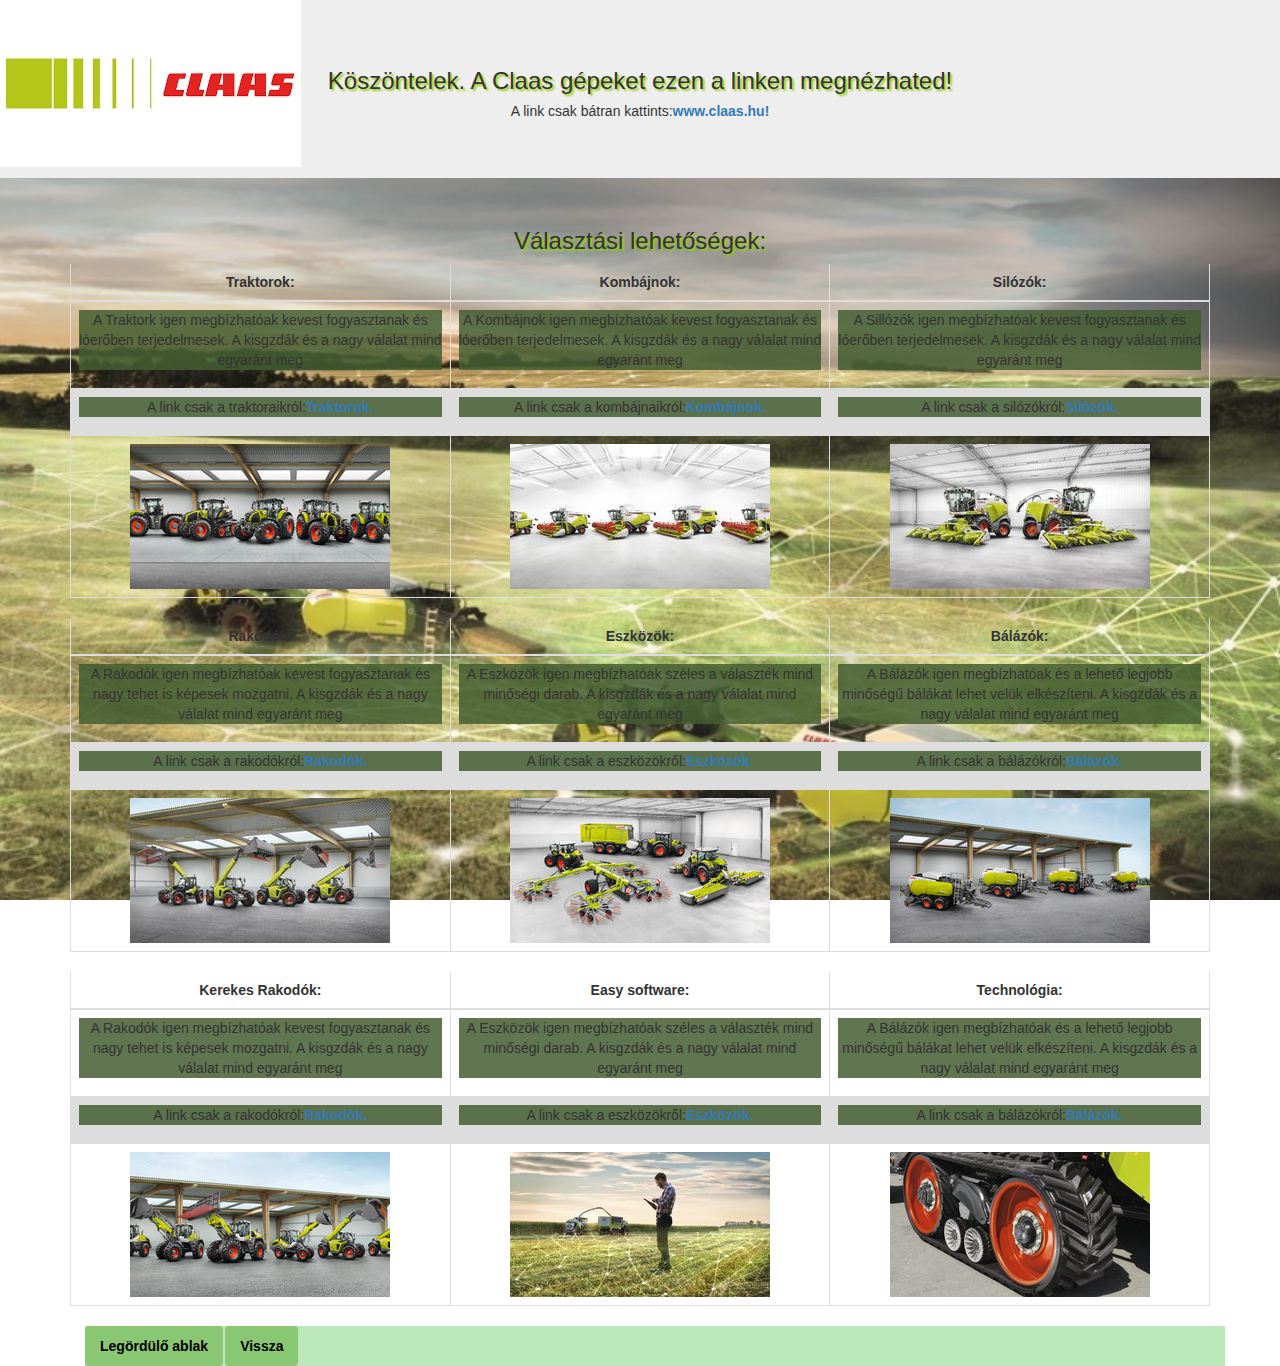
==== Claas.html @ 0a00a59c "mg" ====
<!DOCTYPE html>
<html lang="HUN">
<head>
  <title>Claas.com</title>
  <meta charset="utf-8">
  <meta name="viewport" content="width=device-width, initial-scale=1">
  <link rel="stylesheet" href="claas.css">
  <link rel="stylesheet" href="https://maxcdn.bootstrapcdn.com/bootstrap/3.4.1/css/bootstrap.min.css">
  <script src="https://ajax.googleapis.com/ajax/libs/jquery/3.5.1/jquery.min.js"></script>
  <script src="https://maxcdn.bootstrapcdn.com/bootstrap/3.4.1/js/bootstrap.min.js"></script>
  <script src="https://cdn.jsdelivr.net/npm/jquery@3.5.1/dist/jquery.slim.min.js"></script>
  <script src="https://cdn.jsdelivr.net/npm/popper.js@1.16.1/dist/umd/popper.min.js"></script>
  <script src="https://cdn.jsdelivr.net/npm/bootstrap@4.6.1/dist/js/bootstrap.bundle.min.js"></script>
  <style>
    table {
      font-family: arial, sans-serif;
      border-collapse: collapse;
      width: 10cm;
      height: 5cm;
    }
    
    td, th {
      border: 1px solid #dddddd;
      text-align: center;
      padding: 8px;
    }
    
    tr:nth-child(even) {
      background-color: #dddddd;
    }
  </style>
</head>

<body>

  <header>
    <div id="werni" class="jumbotron text-center">
      <h3>Köszöntelek. A Claas gépeket ezen a linken megnézhated!</h3>
      <h5>A link csak bátran kattints:<a href="https://www.claas.hu/">www.claas.hu!</a> </h5> 
    </div>
  </header>
  <div class="container">

      <table class="table">
      <div>
        <h3>Választási lehetőségek:</h3>
      
        <thead>
          <tr>
            <th>Traktorok:</th>
            <th>Kombájnok:</th>
            <th>Silózók:</th>
          </tr>
        </thead>
        <tbody>
          <tr>
            <td class="col-sm-4">
              <p>A Traktork igen megbízhatóak kevest fogyasztanak és lóerőben terjedelmesek. A kisgzdák és a nagy válalat mind egyaránt meg </p>
            </td>
            <td class="col-sm-4">
              <p>A Kombájnok igen megbízhatóak kevest fogyasztanak és lóerőben terjedelmesek. A kisgzdák és a nagy válalat mind egyaránt meg </p>
            </td>
            <td class="col-sm-4">
              <p>A Sillózók igen megbízhatóak kevest fogyasztanak és lóerőben terjedelmesek. A kisgzdák és a nagy válalat mind egyaránt meg </p>
            </td>
      
          </tr>
          <tr>
            <td><p>A link csak a traktoraikról:<a href="https://axial.claas.com/gepek/gepek/traktorok">Traktorok.</a></p></td>
            <td><p>A link csak a kombájnaikról:<a href="https://www.claas.hu/gepek/gepek/kombajn">Kombájnok.</a></p></td>
            <td><p>A link csak a silózókról:<a href="https://axial.claas.com/gepek/gepek/silozok">Silózók.</a></p></td>
          </tr>
          <tr>
            <td><img src="picture/tkrt.jpg"></td>
            <td><img src="picture/kmbn.jpg"></td>
            <td><img src="picture/slzk.jpg"></td>
          </tr>
        </tbody>
      </table>
      <table class="table">
      
        <thead>
          <tr>
            <th>Rakodók:</th>
            <th>Eszközök:</th>
            <th>Bálázók:</th>
          </tr>
        </thead>
        <tbody>
          <tr>
            <td class="col-sm-4">
              <p>A Rakodók igen megbízhatóak kevest fogyasztanak és nagy tehet is képesek mozgatni. A kisgzdák és a nagy válalat mind egyaránt meg </p>
            </td>
            <td class="col-sm-4">
              <p>A Eszközök igen megbízhatóak széles a választék mind minőségi darab. A kisgzdák és a nagy válalat mind egyaránt meg </p>
            </td>
            <td class="col-sm-4">
              <p>A Bálázók igen megbízhatóak és a lehető legjobb minőségű bálákat lehet velük elkészíteni. A kisgzdák és a nagy válalat mind egyaránt meg </p>
            </td>
      
          </tr>
          <tr>
            <td><p>A link csak a rakodókról:<a href="https://www.claas.hu/gepek/gepek/teleszkopos-rakodok">Rakodók.</a></p></td>
            <td><p>A link csak a eszközökről:<a href="https://axial.claas.com/gepek/gepek/szalastakarmany-betakaritogepek">Eszközök.</a></p></td>
            <td><p>A link csak a bálázókról:<a href="https://axial.claas.com/gepek/gepek/balazok">Bálázók.</a></p></td>
          </tr>
          <tr>
            <td><img src="picture/rkdk.jpg"></td>
            <td><img src="picture/szkz.jpg"></td>
            <td><img src="picture/blzk.jpg"></td>
          </tr>
        </tbody>
      </table>
      
      <table class="table">
      
        <thead>
          <tr>
            <th>Kerekes Rakodók:</th>
            <th>Easy software:</th>
            <th>Technológia:</th>
          </tr>
        </thead>
        <tbody>
          <tr>
            <td class="col-sm-4">
              <p>A Rakodók igen megbízhatóak kevest fogyasztanak és nagy tehet is képesek mozgatni. A kisgzdák és a nagy válalat mind egyaránt meg </p>
            </td>
            <td class="col-sm-4">
              <p>A Eszközök igen megbízhatóak széles a választék mind minőségi darab. A kisgzdák és a nagy válalat mind egyaránt meg </p>
            </td>
            <td class="col-sm-4">
              <p>A Bálázók igen megbízhatóak és a lehető legjobb minőségű bálákat lehet velük elkészíteni. A kisgzdák és a nagy válalat mind egyaránt meg </p>
            </td>
          
          </tr>
          <tr>
            <td><p>A link csak a rakodókról:<a href="https://axial.claas.com/gepek/gepek/kerekes-rakodok">Rakodók.</a></p></td>
            <td><p>A link csak a eszközökről:<a href="https://www.special.claas.com/cl-pw-hu/gepek/easy-2018">Eszközök.</a></p></td>
            <td><p>A link csak a bálázókról:<a href="https://www.claas.hu/gepek/gepek/technologiak">Bálázók.</a></p></td>
          </tr>
          <tr>
            <td><img src="picture/krks.jpg"></td>
            <td><img src="picture/sysw.jpg"></td>
            <td><img src="picture/tchn.jpg"></td>
          </tr>
        </tbody>
      </table>
          
      <div class="container">
        <ul class="nav nav-pills">
          <li class="nav-item dropdown">
            <a class="nav-link dropdown-toggle" data-toggle="dropdown" href="#">Legördülő ablak</a>
              <div class="dropdown-menu">
                <a class="dropdown-item" href="Claas.html">Claas</a>
                <a class="dropdown-item" href="Grimme.html">Grimme</a>
              </div>
          </li>
          <li class="nav-item">
            <a class="nav-link" href="index.html">Vissza</a>
          </li>
        </ul>
      </div>
    </div>  
  </div>  

</body>
</html>
---- claas.css ----
body{
    font-family: arial;
    font-size: 100%;
    color: #050404;
    background: url('picture/gepek.jpg');
    background-repeat: no-repeat;
    background-attachment: fixed;
    background-size: 100% 100%;
}

header{
    background-color: aliceblue;
}

div#werni{
    background-image: url('picture/Claaslogo.jpg');
    background-repeat: no-repeat;
}

div.dropdown{
    border-color: greenyellow;
    color:rgba(115, 149, 33, 0.931)
}

p{
    background-color: rgba(66, 92, 49, 0.842);
    
}

h3{
    font-family: "trecbuchet MS";
    text-align: center;
    text-shadow: 2px 2px 2px rgb(150, 207, 16);
}
ul{
    background-size: 20px;
    background-color: #bce7bb;
    background-attachment: fixed;
    color: azure;
    font-weight: bold;
}

a.nav-link.dropdown-toggle{
    color: black;
    font-size: 100%;
    font-weight: bolder;
    background: #84c36be5;
}
a.nav-link{
    color: black;
    font-size: 100%;
    font-weight: bolder;
    background: #84c36be5;
}

a.nav-item.dropdown{
    color:black;
    font-size: 80%;
    background: white;
    padding-bottom: 5px;
}

a.nav-pills{
    background: snow;
    background-attachment: fixed;
    font-weight: bold;
}

a.active{
    background: grey;
    background-attachment: fixed;
    font-weight: 5px;
}
a.dropdown-item{
    color: black;
    padding: 2.5px 15px;
}

div.dropdown-menu.show{
    background: white;
    color: black;
    font-size: 10px arial;
    margin: 1.25px 0px 0px;
    padding: 5px 0px;
}

a:hover{
    background: grey;
    background-attachment: fixed;
    font-weight: 5px;
}

a{
    color: white;
    font-weight: bolder;
    text-decoration: solid;
}
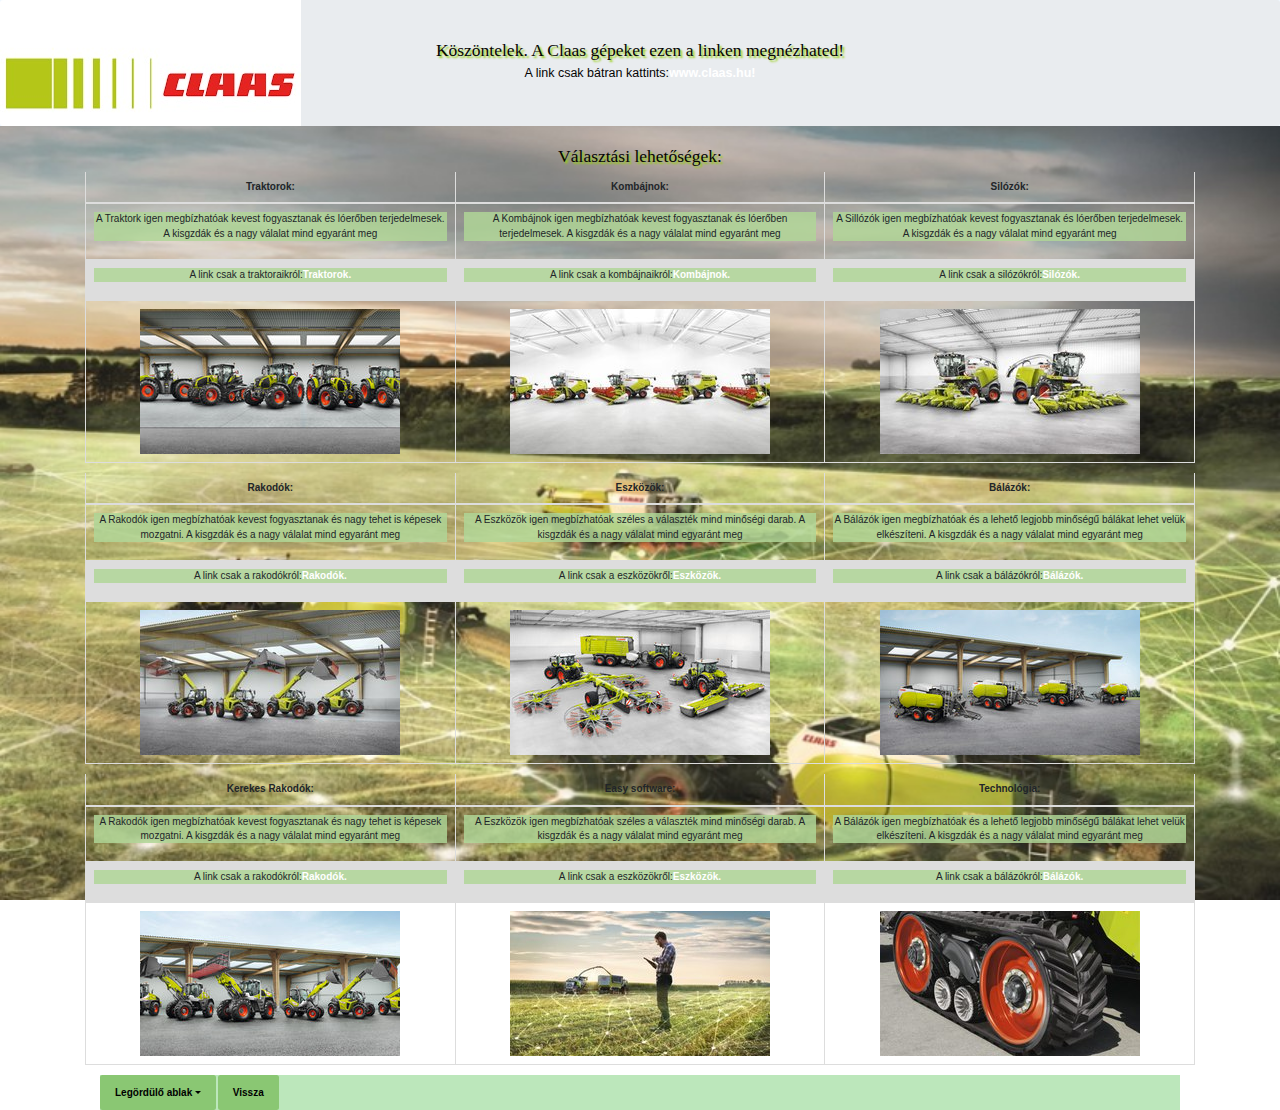
==== commit 5b5345b8: "jg" ====
--- a/Claas.html
+++ b/Claas.html
@@ -4,8 +4,9 @@
   <title>Claas.com</title>
   <meta charset="utf-8">
   <meta name="viewport" content="width=device-width, initial-scale=1">
+  <link rel="stylesheet" href="https://maxcdn.bootstrapcdn.com/bootstrap/3.4.1/css/bootstrap.min.css">
+  <link rel="stylesheet" href="https://cdn.jsdelivr.net/npm/bootstrap@4.6.1/dist/css/bootstrap.min.css">
   <link rel="stylesheet" href="claas.css">
-  <link rel="stylesheet" href="https://maxcdn.bootstrapcdn.com/bootstrap/3.4.1/css/bootstrap.min.css">
   <script src="https://ajax.googleapis.com/ajax/libs/jquery/3.5.1/jquery.min.js"></script>
   <script src="https://maxcdn.bootstrapcdn.com/bootstrap/3.4.1/js/bootstrap.min.js"></script>
   <script src="https://cdn.jsdelivr.net/npm/jquery@3.5.1/dist/jquery.slim.min.js"></script>
--- a/claas.css
+++ b/claas.css
@@ -23,7 +23,7 @@
 }
 
 p{
-    background-color: rgba(66, 92, 49, 0.842);
+    background-color: rgba(176, 214, 151, 0.842);
     
 }
 
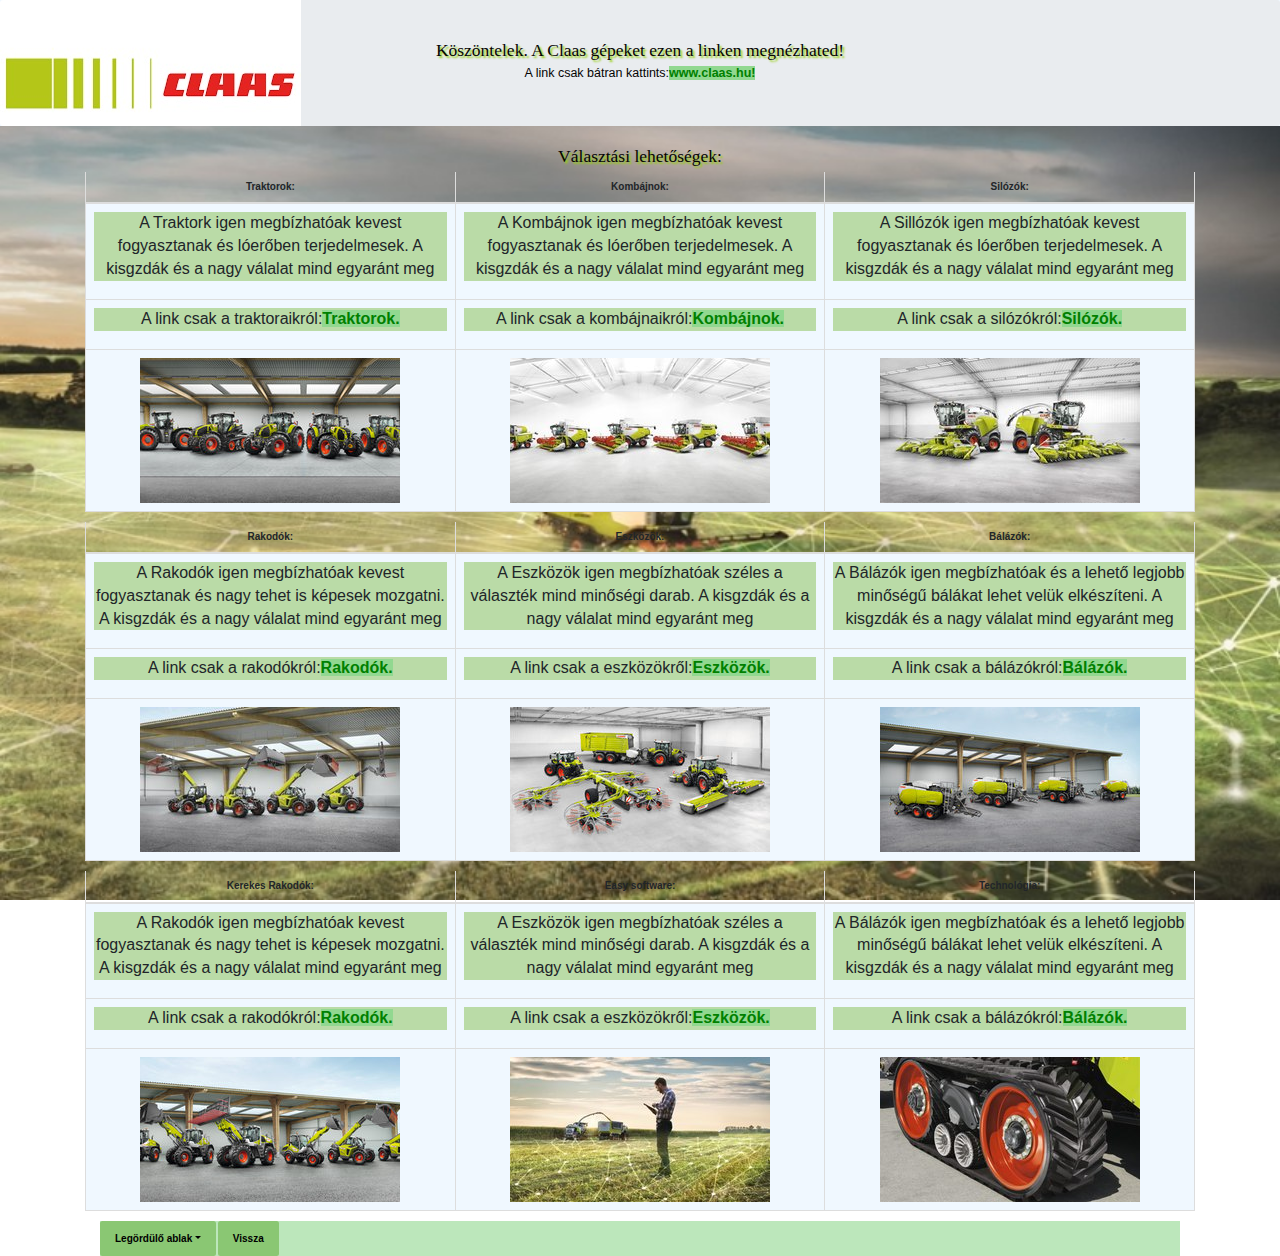
==== commit fd367024: "xgs" ====
--- a/Claas.html
+++ b/Claas.html
@@ -19,10 +19,18 @@
       width: 10cm;
       height: 5cm;
     }
-    
-    td, th {
+
+    th{
       border: 1px solid #dddddd;
       text-align: center;
+      padding: 8px;
+    }
+    
+    td {
+      background-color: aliceblue;
+      border: 1px solid #dddddd;
+      text-align: center;
+      font-size: medium;
       padding: 8px;
     }
     
--- a/claas.css
+++ b/claas.css
@@ -24,7 +24,7 @@
 
 p{
     background-color: rgba(176, 214, 151, 0.842);
-    
+    font-size: medium;
 }
 
 h3{
@@ -91,7 +91,8 @@
 }
 
 a{
-    color: white;
+    background: #91d890;
+    color: green;
     font-weight: bolder;
     text-decoration: solid;
 }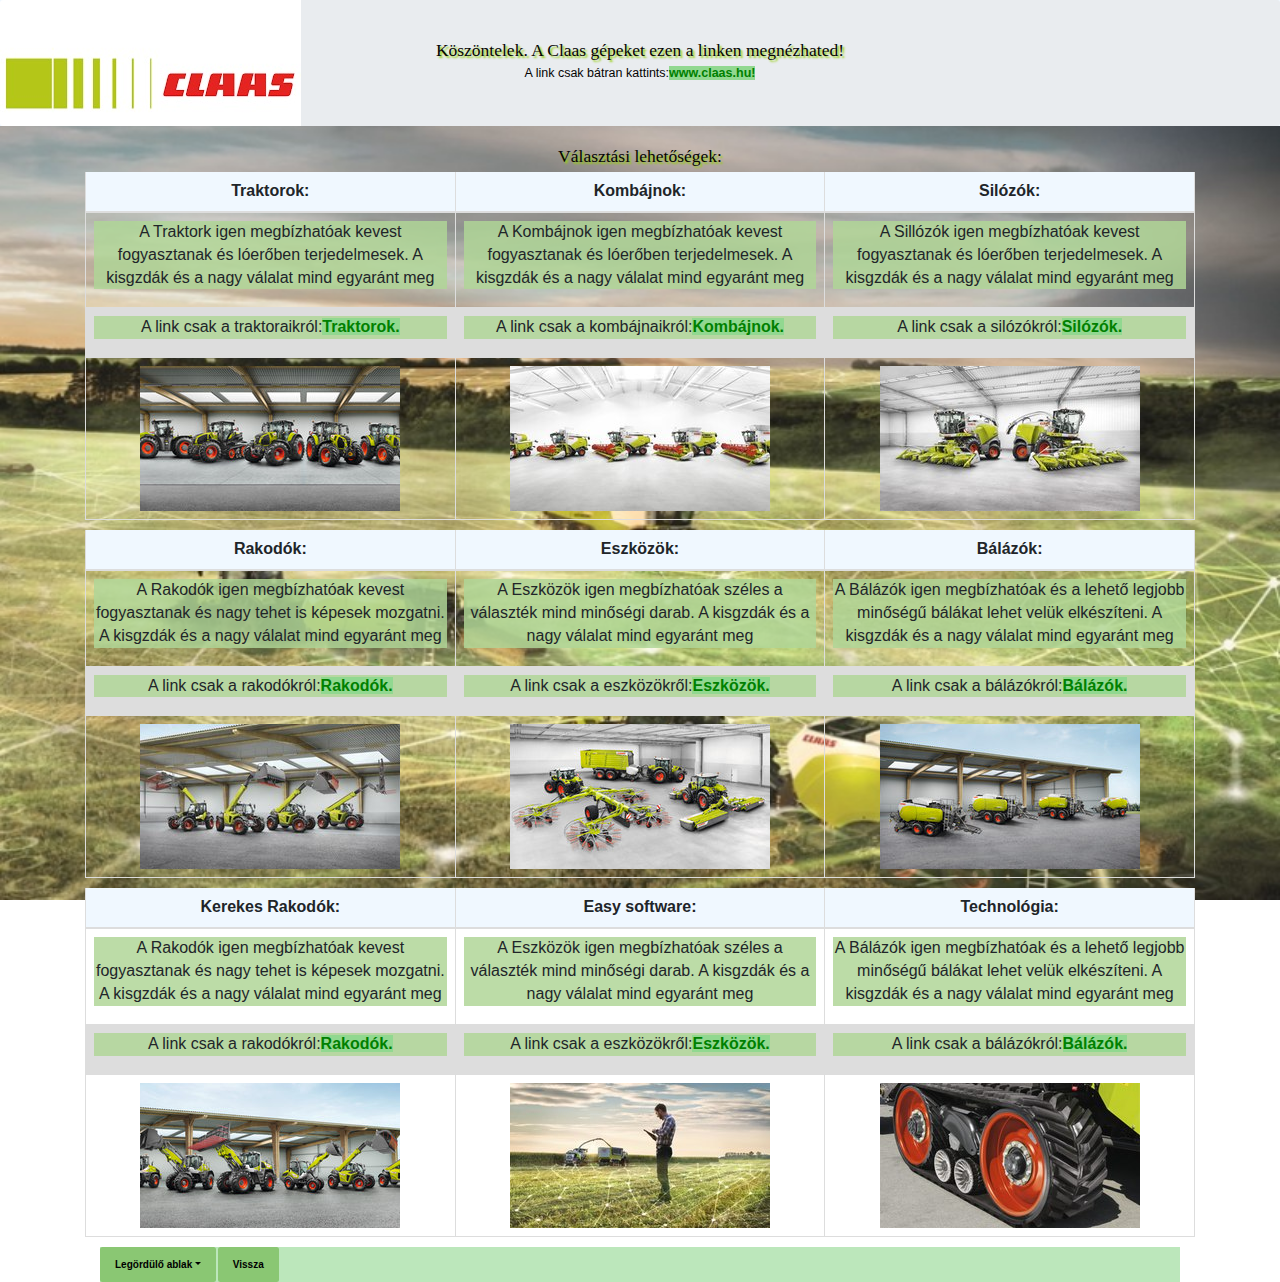
==== commit afc6dc01: "f77" ====
--- a/Claas.html
+++ b/Claas.html
@@ -21,16 +21,17 @@
     }
 
     th{
+      background-color: aliceblue;
       border: 1px solid #dddddd;
       text-align: center;
+      font-size: medium;
+      
       padding: 8px;
     }
     
     td {
-      background-color: aliceblue;
       border: 1px solid #dddddd;
       text-align: center;
-      font-size: medium;
       padding: 8px;
     }
     
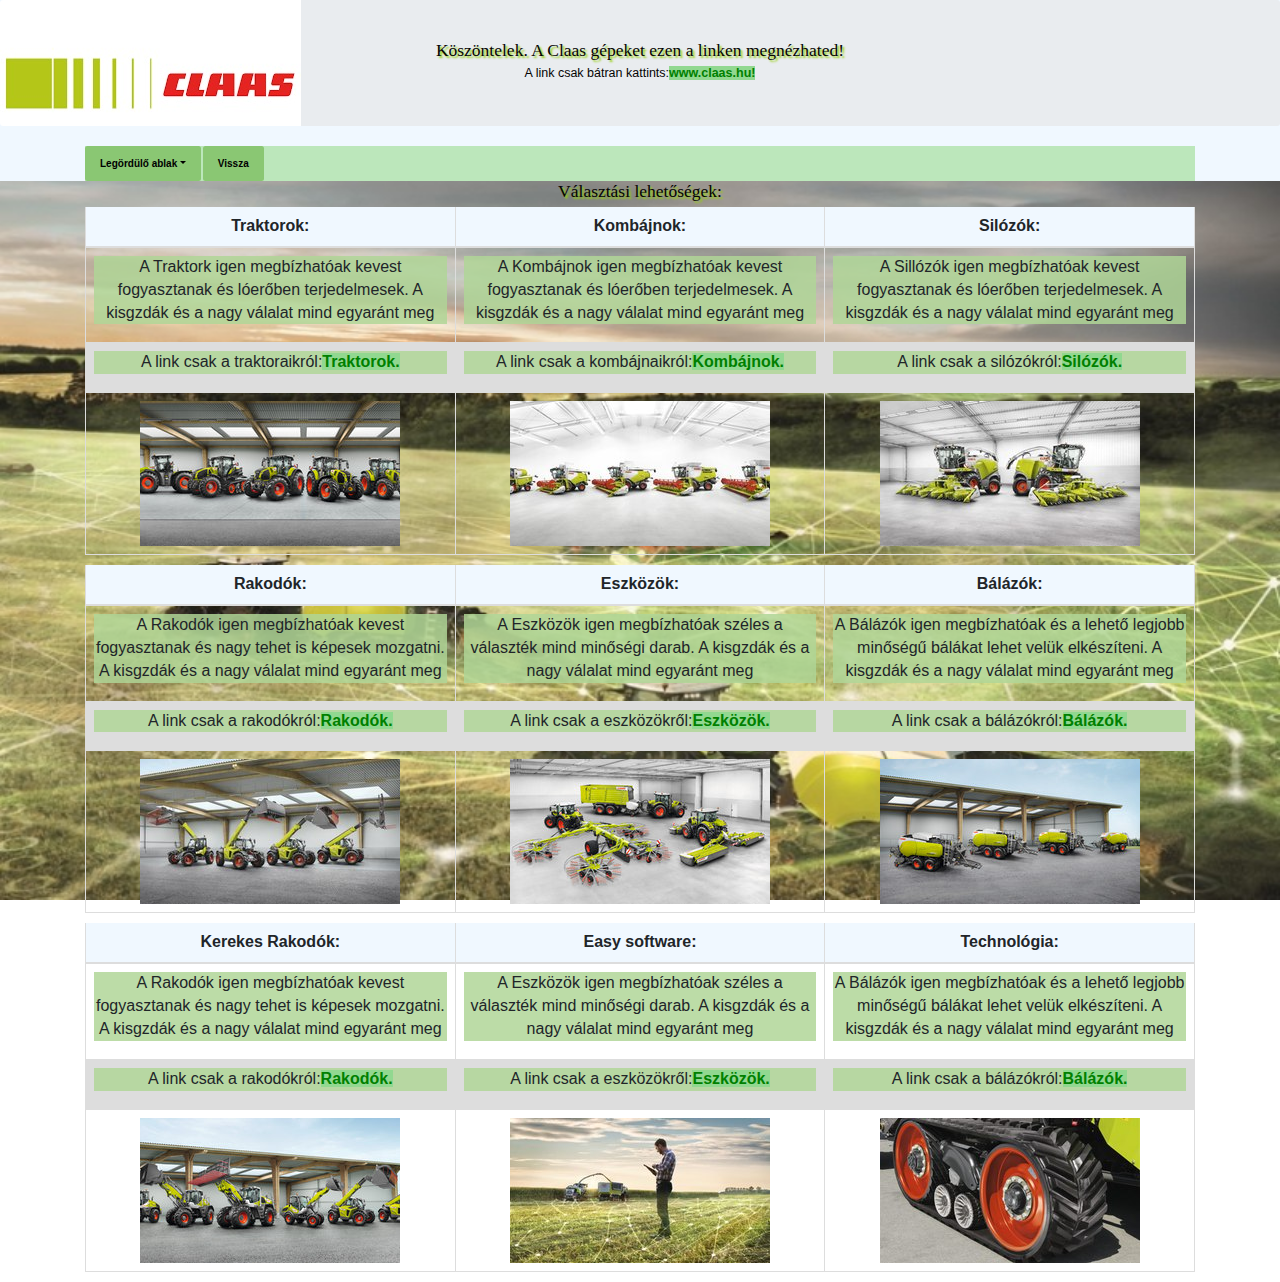
==== commit c6119269: "fgjhdj" ====
--- a/Claas.html
+++ b/Claas.html
@@ -25,7 +25,7 @@
       border: 1px solid #dddddd;
       text-align: center;
       font-size: medium;
-      
+
       padding: 8px;
     }
     
@@ -47,6 +47,21 @@
     <div id="werni" class="jumbotron text-center">
       <h3>Köszöntelek. A Claas gépeket ezen a linken megnézhated!</h3>
       <h5>A link csak bátran kattints:<a href="https://www.claas.hu/">www.claas.hu!</a> </h5> 
+    </div>
+        
+    <div class="container">
+      <ul class="nav nav-pills">
+        <li class="nav-item dropdown">
+          <a class="nav-link dropdown-toggle" data-toggle="dropdown" href="#">Legördülő ablak</a>
+            <div class="dropdown-menu">
+              <a class="dropdown-item" href="Claas.html">Claas</a>
+              <a class="dropdown-item" href="Grimme.html">Grimme</a>
+            </div>
+        </li>
+        <li class="nav-item">
+          <a class="nav-link" href="index.html">Vissza</a>
+        </li>
+      </ul>
     </div>
   </header>
   <div class="container">
@@ -156,21 +171,7 @@
           </tr>
         </tbody>
       </table>
-          
-      <div class="container">
-        <ul class="nav nav-pills">
-          <li class="nav-item dropdown">
-            <a class="nav-link dropdown-toggle" data-toggle="dropdown" href="#">Legördülő ablak</a>
-              <div class="dropdown-menu">
-                <a class="dropdown-item" href="Claas.html">Claas</a>
-                <a class="dropdown-item" href="Grimme.html">Grimme</a>
-              </div>
-          </li>
-          <li class="nav-item">
-            <a class="nav-link" href="index.html">Vissza</a>
-          </li>
-        </ul>
-      </div>
+      
     </div>  
   </div>  
 
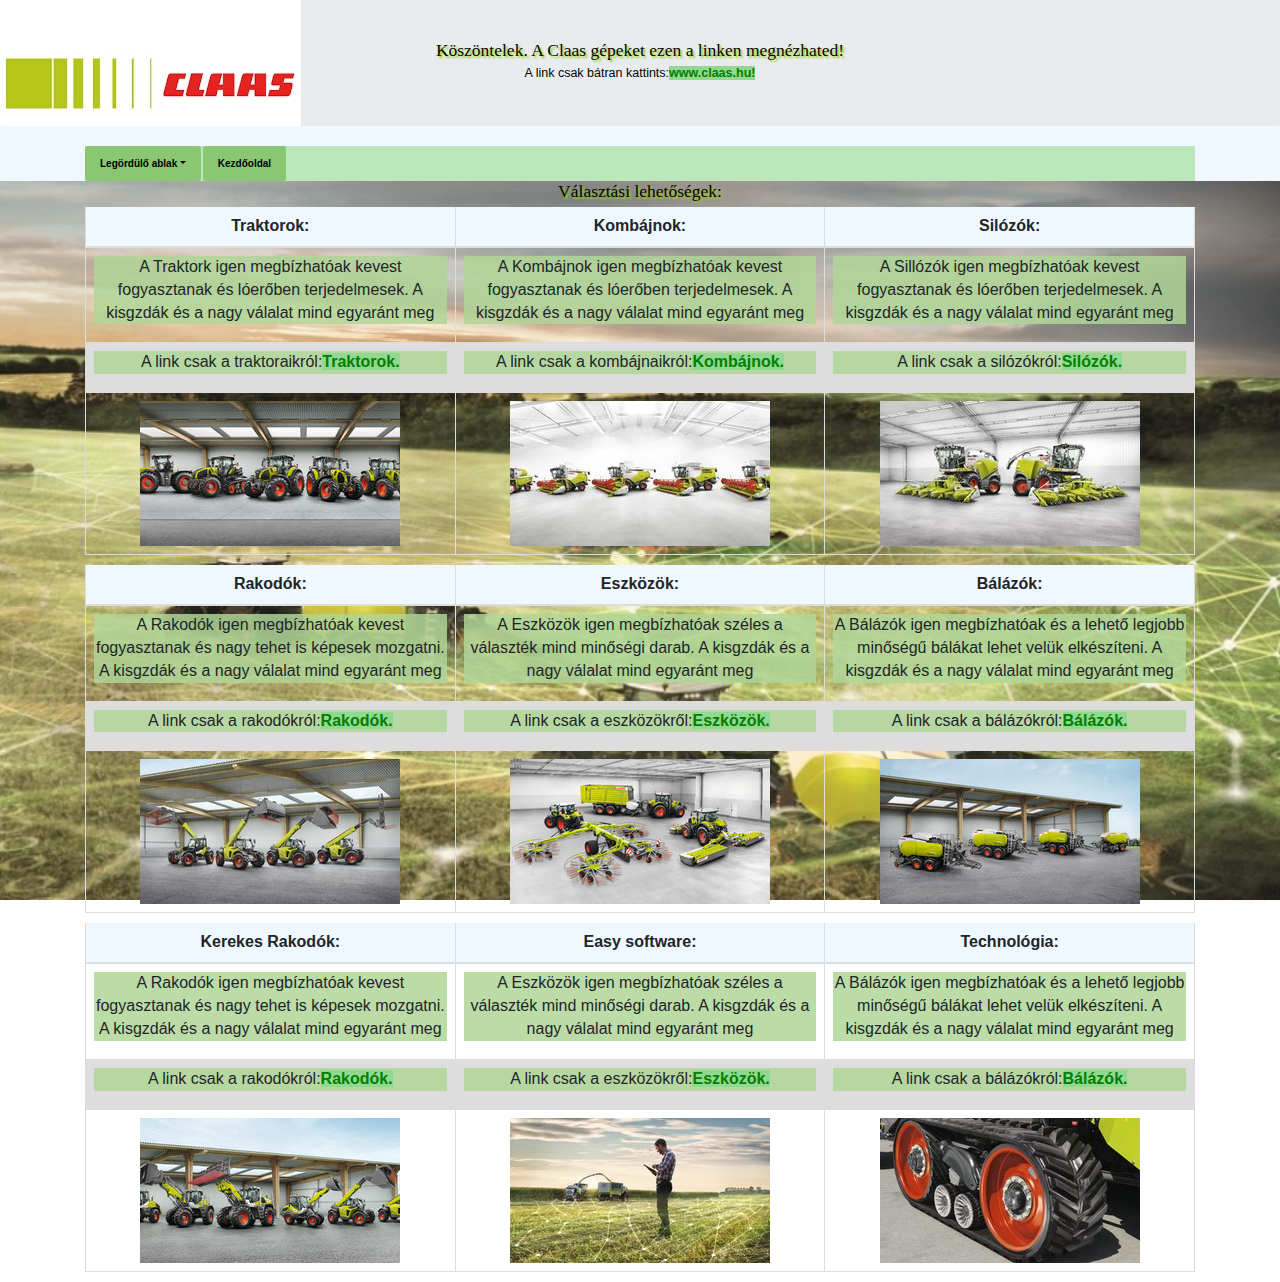
==== commit 94f330d9: "mf" ====
--- a/Claas.html
+++ b/Claas.html
@@ -59,7 +59,7 @@
             </div>
         </li>
         <li class="nav-item">
-          <a class="nav-link" href="index.html">Vissza</a>
+          <a class="nav-link" href="index.html">Kezdőoldal</a>
         </li>
       </ul>
     </div>
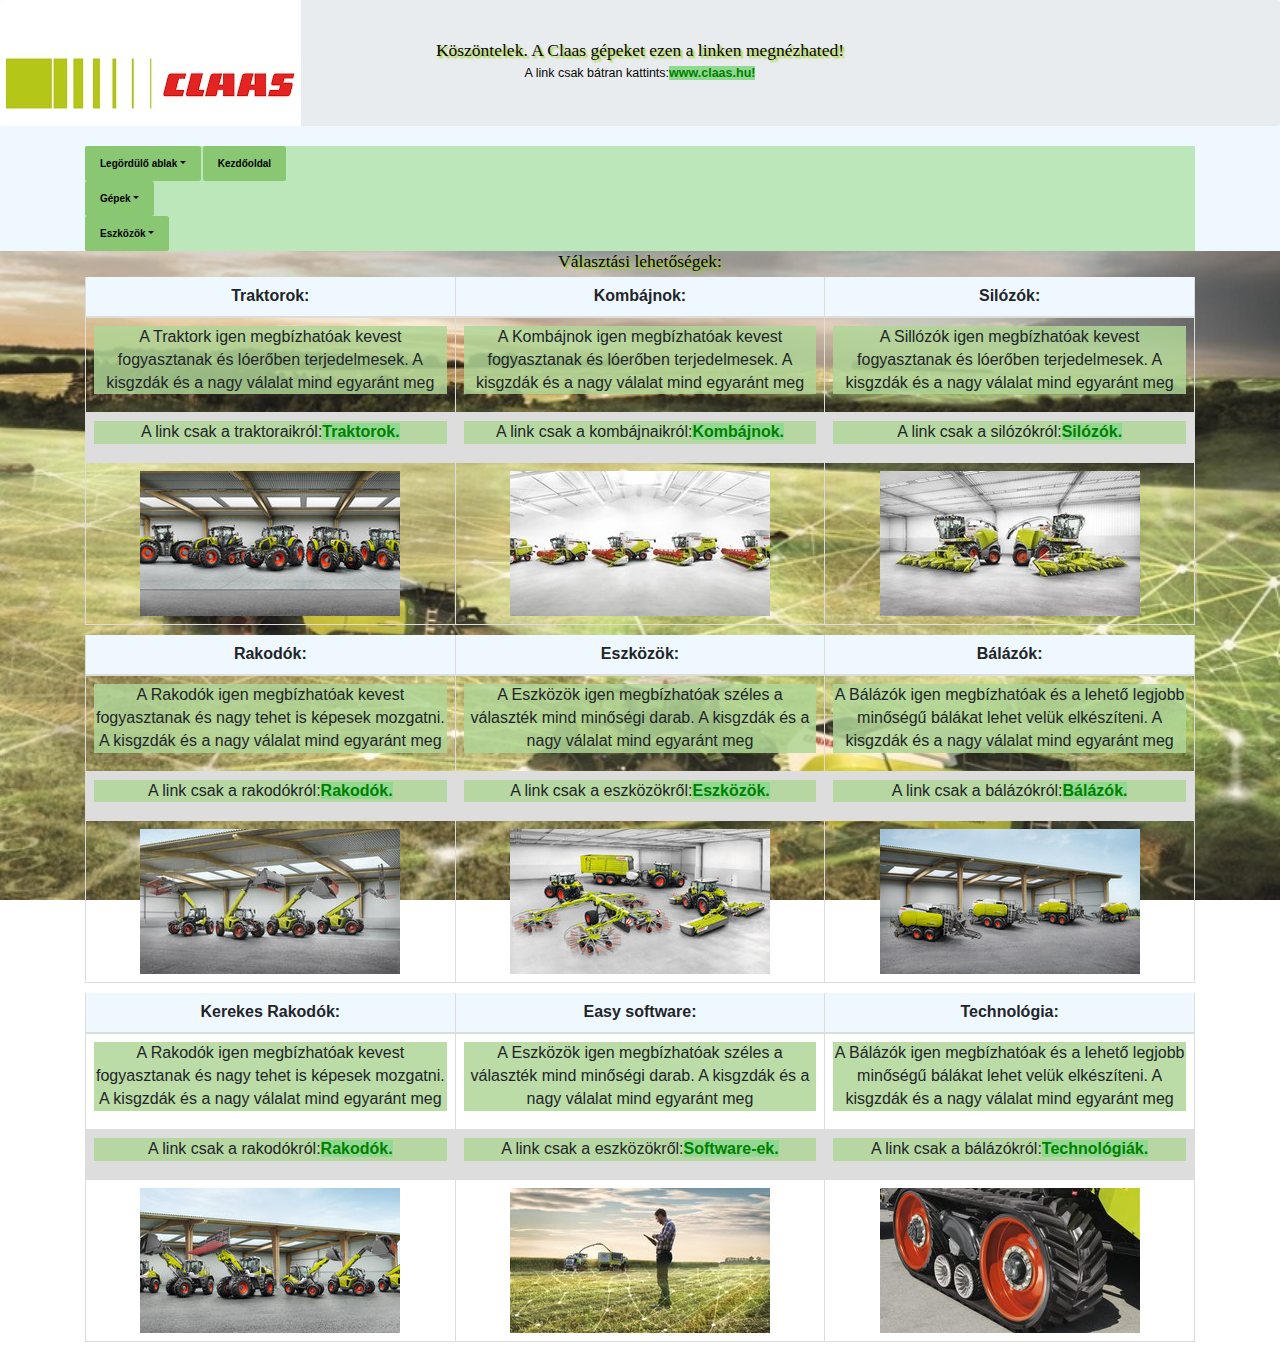
==== commit 49b7c876: "agt" ====
--- a/Claas.html
+++ b/Claas.html
@@ -63,6 +63,35 @@
         </li>
       </ul>
     </div>
+
+    <div class="container">
+      <ul class="nav nav-pills">
+        <li class="nav-item dropdown">
+          <a class="nav-link dropdown-toggle" data-toggle="dropdown" href="#">Gépek</a>
+            <div class="dropdown-menu">
+              <a class="dropdown-item" href="https://axial.claas.com/gepek/gepek/traktorok">Traktork</a>
+              <a class="dropdown-item" href="https://www.claas.hu/gepek/gepek/kombajn">Kombájnok</a>
+              <a class="dropdown-item" href="https://axial.claas.com/gepek/gepek/silozok">Sillózók</a>
+              <a class="dropdown-item" href="https://www.claas.hu/gepek/gepek/teleszkopos-rakodok">Rakodók</a>
+              <a class="dropdown-item" href="https://axial.claas.com/gepek/gepek/kerekes-rakodok">kerekes-rakodok</a>
+            </div>
+        </li>
+      </ul>
+    </div>
+
+    <div class="container">
+      <ul class="nav nav-pills">
+        <li class="nav-item dropdown">
+          <a class="nav-link dropdown-toggle" data-toggle="dropdown" href="#">Eszközök</a>
+            <div class="dropdown-menu">
+              <a class="dropdown-item" href="https://axial.claas.com/gepek/gepek/balazok">Bálázók</a>
+              <a class="dropdown-item" href="https://axial.claas.com/gepek/gepek/szalastakarmany-betakaritogepek">Eszközök.</a>
+              <a class="dropdown-item" href="https://www.special.claas.com/cl-pw-hu/gepek/easy-2018">Software-ek.</a>
+              <a class="dropdown-item" href="https://www.claas.hu/gepek/gepek/technologiak">Technológiák.</a>
+            </div>
+        </li>
+      </ul>
+    </div>
   </header>
   <div class="container">
 
@@ -161,8 +190,8 @@
           </tr>
           <tr>
             <td><p>A link csak a rakodókról:<a href="https://axial.claas.com/gepek/gepek/kerekes-rakodok">Rakodók.</a></p></td>
-            <td><p>A link csak a eszközökről:<a href="https://www.special.claas.com/cl-pw-hu/gepek/easy-2018">Eszközök.</a></p></td>
-            <td><p>A link csak a bálázókról:<a href="https://www.claas.hu/gepek/gepek/technologiak">Bálázók.</a></p></td>
+            <td><p>A link csak a eszközökről:<a href="https://www.special.claas.com/cl-pw-hu/gepek/easy-2018">Software-ek.</a></p></td>
+            <td><p>A link csak a bálázókról:<a href="https://www.claas.hu/gepek/gepek/technologiak">Technológiák.</a></p></td>
           </tr>
           <tr>
             <td><img src="picture/krks.jpg"></td>
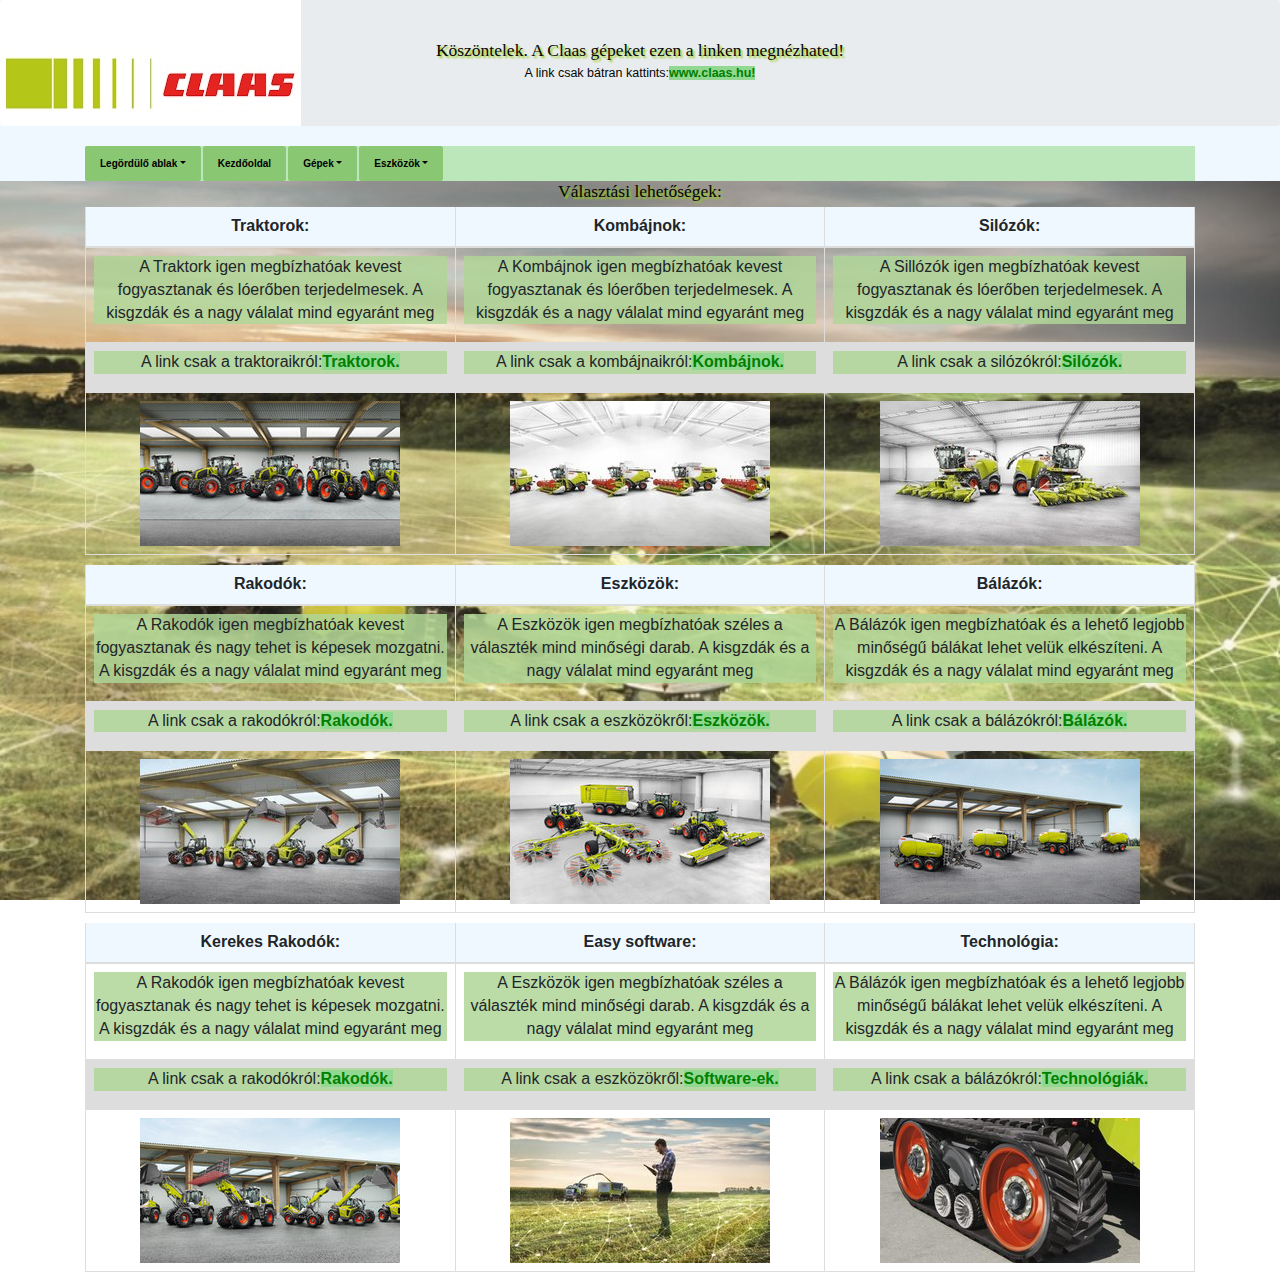
==== commit 1000245c: "ghzjk" ====
--- a/Claas.html
+++ b/Claas.html
@@ -61,11 +61,6 @@
         <li class="nav-item">
           <a class="nav-link" href="index.html">Kezdőoldal</a>
         </li>
-      </ul>
-    </div>
-
-    <div class="container">
-      <ul class="nav nav-pills">
         <li class="nav-item dropdown">
           <a class="nav-link dropdown-toggle" data-toggle="dropdown" href="#">Gépek</a>
             <div class="dropdown-menu">
@@ -76,11 +71,6 @@
               <a class="dropdown-item" href="https://axial.claas.com/gepek/gepek/kerekes-rakodok">kerekes-rakodok</a>
             </div>
         </li>
-      </ul>
-    </div>
-
-    <div class="container">
-      <ul class="nav nav-pills">
         <li class="nav-item dropdown">
           <a class="nav-link dropdown-toggle" data-toggle="dropdown" href="#">Eszközök</a>
             <div class="dropdown-menu">
